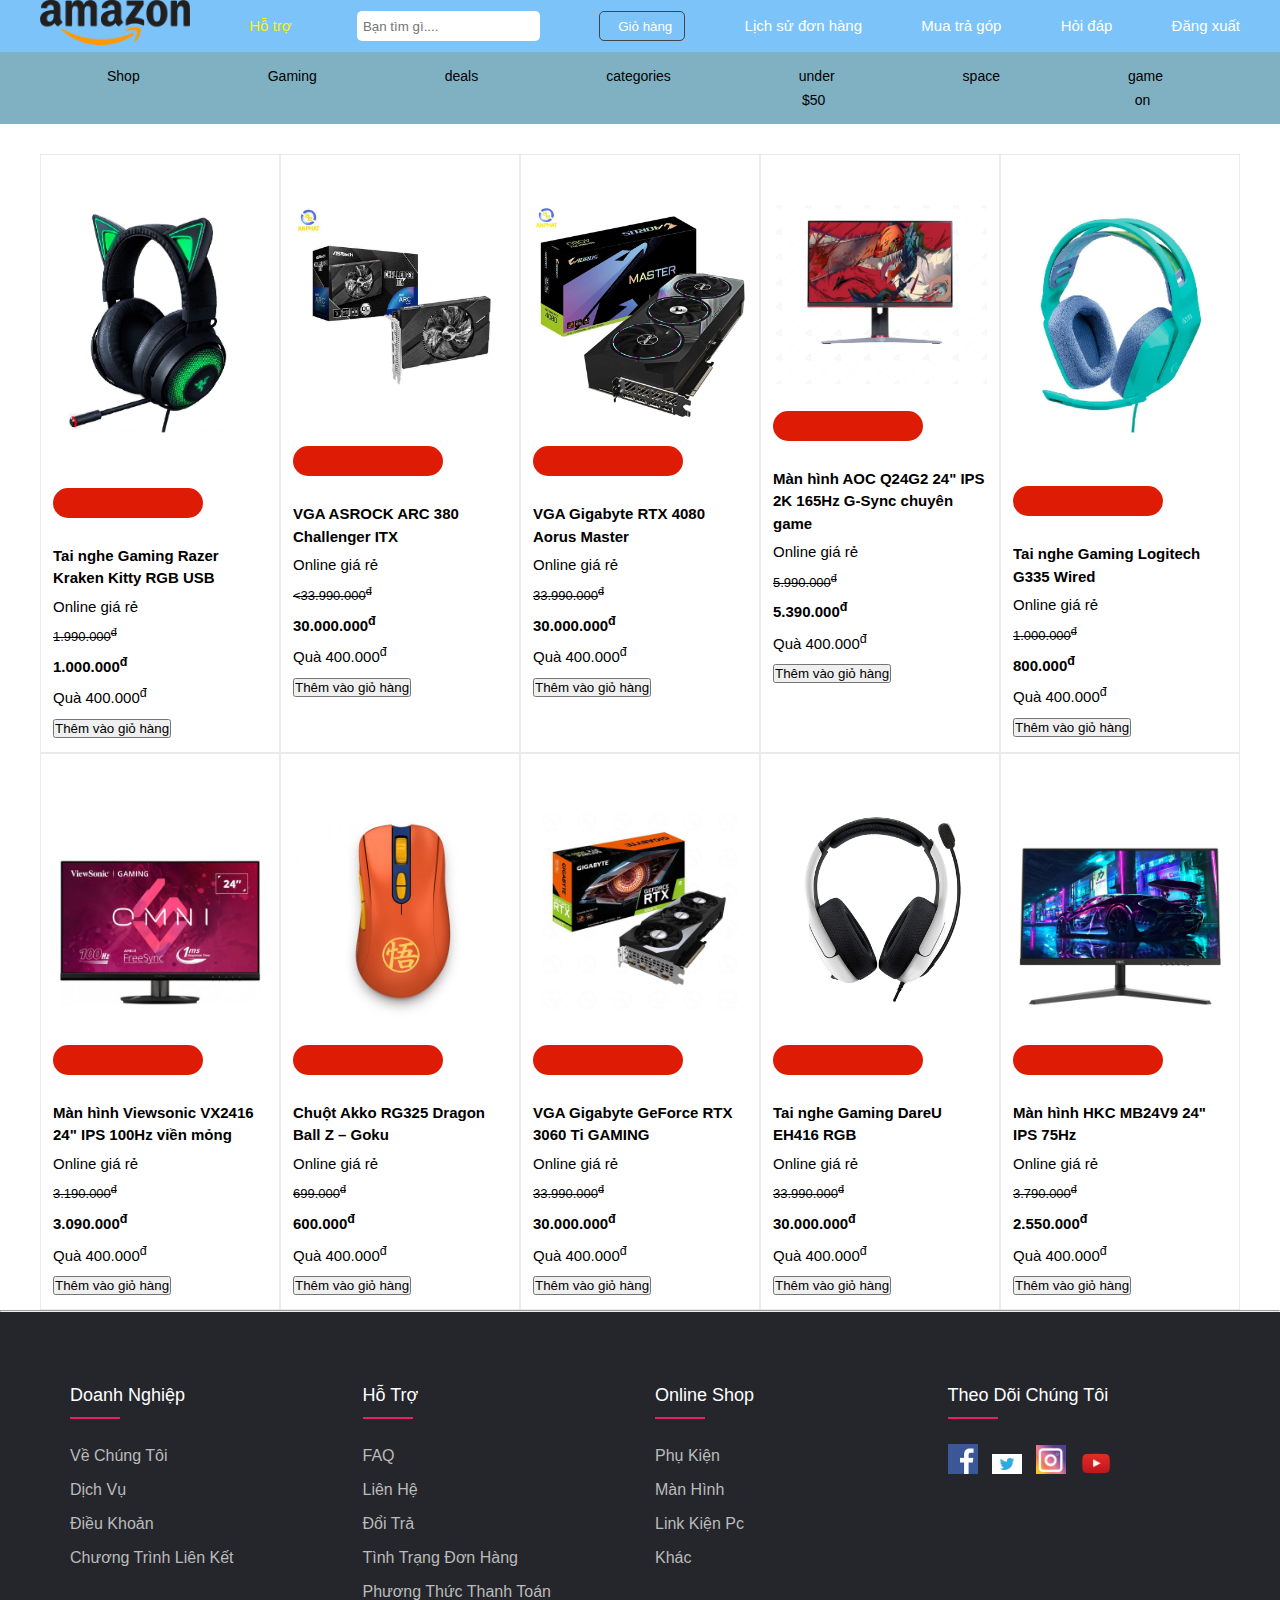
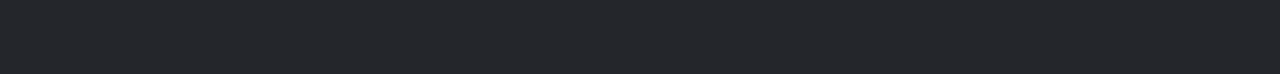
==== index.html @ 2fe3504f "Cập nhật file index.html và xóa file bail.html" ====
<!DOCTYPE html>
<html lang="en">

<head>
    <meta charset="UTF-8">
    <meta http-equiv="X-UA-Compatible" content="IE=edge">
    <meta name="viewport" content="width=device-width, initial-scale=1.0">
    <script src="https://kit.fontawesome.com/54f0cb7e4a.js" crossorigin="anonymous"></script>
    <link rel="stylesheet" href="css/style.css">
    <link rel="stylesheet" href="css/stylepr.css">
    <link rel="stylesheet" href="css/stylef.css">
    <link rel="stylesheet" href="css/giohang.css">
    <title>Amazonn</title>
</head>

<body >
    <!-- <header>
        <img src="image/banner.jpg" alt="">
    </header> -->
    <nav>
        <div class="container">
            <ul>
                <li>
                    <a href="index.html"><img style="width: 150px;" src="image/Hinh1.sgv.webp" alt=""></a>
                </li>
                <li><a href="#hotro">Hỗ trợ<i class="fas fa-sort-down"></i></a> </li>
                <li><input type="text" placeholder="Bạn tìm gì...."><i class="fas fa-search"></i></li>
                <li><button><i class="fas fa-shopping-cart"></i>Giỏ hàng</button></li>
                <li><a href="#">Lịch sử đơn hàng</a></li>
                <li><a href=""><span>Mua trả góp</span></a></li>
                <li><a href="#hotro">Hỏi đáp</a></li>
                <li><a href="bai2.html">Đăng xuất</a></li>
            </ul>
        </div>
    </nav>
    <section class="menu-bar">
        <div class="container">
            <div class="menu-bar-content">
                <ul>
                    <li><a href="#"><i class="fas fa-headphones"></i>Shop</a></li>
                    <li><a href="#"><i class="fas fa-memory"></i>Gaming</a></li>
                    <li><a href="#"><i class="fas fa-mouse"></i>deals</a></li>
                    <li><a href="#"><i class="fas fa-desktop"></i>categories</a></li>
                    <li><a href="#"><i class="fas fa-keyboard"></i>under $50</a></li>
                    <li><a href="#"><i class="fas fa-keyboard"></i>space</a></li>
                    <li><a href="#"><i class="fas fa-keyboard"></i>game on</a></li>
                    <li><a href="#"><i class="fas fa-keyboard"></i>11.11 deals</a></li>
               </ul>
            </div>
        </div>
    </section>
   
    </section>

    <!------------product gallery---------->
    <section class="product-gallery-one">
        <div class="container">
            <div class="product-gallery-one-content">
                <div class="product-gallery-one-content-title">
                    <h2></h2>
                </div>
                <div class="product-gallery-one-content-product">
                    <div class="product-gallery-one-content-product-item">
                        <img src="image/producttn9.1.jpg">
                        <div class="product-gallery-one-content-product-item-text">
                            <span>
                                <a href="#"  style="color: inherit;">
                                    <li><img src="">
                                       
                                    </li>
                                    <li>Tai nghe Gaming Razer Kraken Kitty RGB USB</li>
                                    <li>Online giá rẻ</li>
                                    <li>1.990.000<sup>đ</sup> </li>
                                    <li><span>1.000.000</span><sup>đ</sup></li>
                                    <li>Quà 400.000<sup>đ</sup></li>
                                    <li>
                                        <i class="fas fa-star"></i>
                                        <i class="fas fa-star"></i>
                                        <i class="fas fa-star"></i>
                                        <i class="fas fa-star"></i>
                                        <i class="fas fa-star"></i>
                                    </li>
                                </a>
                            </span>
                        </div>
                        <div class="product-buttons">
                            <button >Thêm vào giỏ hàng</button>
                        </div>
                    </div>
                    <div class="product-gallery-one-content-product-item">
                        <img src="image/chinh7.jpg">
                        <div class="product-gallery-one-content-product-item-text">
                        <span>
                            <a href="#"  style="color: inherit;"> 
                            <li><img src="">
                                <p></p>
                            </li>
                            <li>VGA ASROCK ARC 380 Challenger ITX</li>
                            <li>Online giá rẻ</li>
                            <li><33.990.000<sup>đ</sup> </li>
                            <li><span>30.000.000</span><sup>đ</sup></li>
                            <li>Quà 400.000<sup>đ</sup></li>
                            <li>
                                <i class="fas fa-star"></i>
                                <i class="fas fa-star"></i>
                                <i class="fas fa-star"></i>
                                <i class="fas fa-star"></i>
                                <i class="fas fa-star"></i>
                            </li>
                            </a>
                            <div class="product-buttons">
                                <button >Thêm vào giỏ hàng</button>
                            </div>
                        </span>
                        </div>
                    </div>
                    <div class="product-gallery-one-content-product-item">
                        <img src="image/chinh9.jpg">
                        <div class="product-gallery-one-content-product-item-text">
                        <span>
                            <a href="#"  style="color: inherit;"> 
                            <li><img src="">
                                <p></p>
                            </li>
                            <li>VGA Gigabyte RTX 4080 Aorus Master</li>
                            <li>Online giá rẻ</li>
                            <li>33.990.000<sup>đ</sup> </li>
                            <li><span>30.000.000</span><sup>đ</sup></li>
                            <li>Quà 400.000<sup>đ</sup></li>
                            <li>
                                <i class="fas fa-star"></i>
                                <i class="fas fa-star"></i>
                                <i class="fas fa-star"></i>
                                <i class="fas fa-star"></i>
                                <i class="fas fa-star"></i>
                            </li>
                            </a>
                            <div class="product-buttons">
                                <button >Thêm vào giỏ hàng</button>
                            </div>
                        </span>
                        </div>
                    </div>
                    <div class="product-gallery-one-content-product-item">
                        <img src="image/sitem10.jpg">
                        <div class="product-gallery-one-content-product-item-text">
                        <span>
                            <a href="#"  style="color: inherit;"> 
                            <li><img src="">
                                <p></p>
                            </li>
                            <li>Màn hình AOC Q24G2 24" IPS 2K 165Hz G-Sync chuyên game</li>
                            <li>Online giá rẻ</li>
                            <li>5.990.000<sup>đ</sup> </li>
                            <li><span>5.390.000</span><sup>đ</sup></li>
                            <li>Quà 400.000<sup>đ</sup></li>
                            <li>
                                <i class="fas fa-star"></i>
                                <i class="fas fa-star"></i>
                                <i class="fas fa-star"></i>
                                <i class="fas fa-star"></i>
                                <i class="fas fa-star"></i>
                            </li>
                            </a>
                            <div class="product-buttons">
                                <button >Thêm vào giỏ hàng</button>
                            </div>
                        </span>
                        </div>
                    </div>
                    <div class="product-gallery-one-content-product-item">
                        <img src="image/producttn10.1.jpg">
                        <div class="product-gallery-one-content-product-item-text">
                            <span>
                                <a href="#"  style="color: inherit;">
                                    <li><img src="">
                                        <p></p>
                                    </li>
                                    <li>Tai nghe Gaming Logitech G335 Wired</li>
                                    <li>Online giá rẻ</li>
                                    <li>1.000.000<sup>đ</sup> </li>
                                    <li><span>800.000</span><sup>đ</sup></li>
                                    <li>Quà 400.000<sup>đ</sup></li>
                                    <li>
                                        <i class="fas fa-star"></i>
                                        <i class="fas fa-star"></i>
                                        <i class="fas fa-star"></i>
                                        <i class="fas fa-star"></i>
                                        <i class="fas fa-star"></i>
                                    </li>
                                </a>
                            </span>
                        </div>
                        <div class="product-buttons">
                            <button >Thêm vào giỏ hàng</button>
                        </div>
                    </div>
                    <div class="product-gallery-one-content-product-item">
                        <img src="image/sitem14.jpg">
                        <div class="product-gallery-one-content-product-item-text">
                        <span>
                            <a href="#"  style="color: inherit;"> 
                            <li><img src="">
                                <p></p>
                            </li>
                            <li>Màn hình Viewsonic VX2416 24" IPS 100Hz viền mỏng</li>
                            <li>Online giá rẻ</li>
                            <li>3.190.000<sup>đ</sup> </li>
                            <li><span>3.090.000</span><sup>đ</sup></li>
                            <li>Quà 400.000<sup>đ</sup></li>
                            <li>
                                <i class="fas fa-star"></i>
                                <i class="fas fa-star"></i>
                                <i class="fas fa-star"></i>
                                <i class="fas fa-star"></i>
                                <i class="fas fa-star"></i>
                            </li>
                            </a>
                            <div class="product-buttons">
                                <button >Thêm vào giỏ hàng</button>
                            </div>
                        </span>
                        </div>
                    </div>
                    <div class="product-gallery-one-content-product-item">
                        <img src="image/mitem15.jpg">
                        <div class="product-gallery-one-content-product-item-text">
                        <span>
                            <a href="#"  style="color: inherit;"> 
                            <li><img src="">
                                <p></p>
                            </li>
                            <li>Chuột Akko RG325 Dragon Ball Z – Goku</li>
                            <li>Online giá rẻ</li>
                            <li>699.000<sup>đ</sup> </li>
                            <li><span>600.000</span><sup>đ</sup></li>
                            <li>Quà 400.000<sup>đ</sup></li>
                            <li>
                                <i class="fas fa-star"></i>
                                <i class="fas fa-star"></i>
                                <i class="fas fa-star"></i>
                                <i class="fas fa-star"></i>
                                <i class="fas fa-star"></i>
                            </li>
                            </a>
                            <div class="product-buttons">
                                <button >Thêm vào giỏ hàng</button>
                            </div>
                        </span>
                        </div>
                    </div>
                    <div class="product-gallery-one-content-product-item">
                        <img src="image/chinh10.jpg">
                        <div class="product-gallery-one-content-product-item-text">
                        <span>
                            <a href="#"  style="color: inherit;"> 
                            <li><img src="">
                                <p></p>
                            </li>
                            <li>VGA Gigabyte GeForce RTX 3060 Ti GAMING </li>
                            <li>Online giá rẻ</li>
                            <li>33.990.000<sup>đ</sup> </li>
                            <li><span>30.000.000</span><sup>đ</sup></li>
                            <li>Quà 400.000<sup>đ</sup></li>
                            <li>
                                <i class="fas fa-star"></i>
                                <i class="fas fa-star"></i>
                                <i class="fas fa-star"></i>
                                <i class="fas fa-star"></i>
                                <i class="fas fa-star"></i>
                            </li>
                            </a>
                            <div class="product-buttons">
                                <button >Thêm vào giỏ hàng</button>
                            </div>
                        </span>
                        </div>
                    </div>
                    <div class="product-gallery-one-content-product-item">
                        <img src="image/producttn15.1.jpg">
                        <div class="product-gallery-one-content-product-item-text">
                            <span>
                                <a href="#"  style="color: inherit;">
                                    <li><img src="">
                                        <p></p>
                                    </li>
                                    <li>Tai nghe Gaming DareU EH416 RGB</li>
                                    <li>Online giá rẻ</li>
                                    <li>33.990.000<sup>đ</sup> </li>
                                    <li><span>30.000.000</span><sup>đ</sup></li>
                                    <li>Quà 400.000<sup>đ</sup></li>
                                    <li>
                                        <i class="fas fa-star"></i>
                                        <i class="fas fa-star"></i>
                                        <i class="fas fa-star"></i>
                                        <i class="fas fa-star"></i>
                                        <i class="fas fa-star"></i>
                                    </li>
                                </a>
                                <div class="product-buttons">
                                    <button >Thêm vào giỏ hàng</button>
                                </div>
                            </span>
                        </div>
                    </div>
                    <div class="product-gallery-one-content-product-item">
                        <img src="image/sitem15.jpg">
                        <div class="product-gallery-one-content-product-item-text">
                        <span>
                            <a href="#"  style="color: inherit;"> 
                            <li><img src="">
                                <p></p>
                            </li>
                            <li>Màn hình HKC MB24V9 24" IPS 75Hz</li>
                            <li>Online giá rẻ</li>
                            <li>3.790.000<sup>đ</sup> </li>
                            <li><span>2.550.000</span><sup>đ</sup></li>
                            <li>Quà 400.000<sup>đ</sup></li>
                            <li>
                                <i class="fas fa-star"></i>
                                <i class="fas fa-star"></i>
                                <i class="fas fa-star"></i>
                                <i class="fas fa-star"></i>
                                <i class="fas fa-star"></i>
                            </li>
                            </a>
                            <div class="product-buttons">
                                <button >Thêm vào giỏ hàng</button>
                            </div>
                        </span>
                        </div>
                    </div>
            </div>
        </div>
    </section>
    
    <!--------footer------->
    <hr>
    <footer class="footer">
        <div class="container-footer">
            <div class="roww">
                <div class="footer-col">
                    <h4>doanh nghiệp</h4>
                    <ul>
                        <li><a href="#">về chúng tôi</a></li>
                        <li><a href="#">dịch vụ</a></li>
                        <li><a href="#">điều khoản</a></li>
                        <li><a href="#">chương trình liên kết</a></li>
                    </ul>
                </div>
                <div class="footer-col">
                    <h4 id="hotro">hỗ trợ</h4>
				<ul>
					<li><a href="#">FAQ</a></li>
					<li><a href="#">liên hệ</a></li>
					<li><a href="#">đổi trả</a></li>
					<li><a href="#">tình trạng đơn hàng</a></li>
					<li><a href="#">phương thức thanh toán</a></li>
				</ul>
                </div>
                <div class="footer-col">
                    <h4>online shop</h4>
                    <ul>
                        <li><a href="#">phụ kiện</a></li>
                        <li><a href="#">màn hình</a></li>
                        <li><a href="#">link kiện pc</a></li>
                        <li><a href="#">khác</a></li>
                    </ul>
                </div>
                <div class="footer-col">
                    <h4>theo dõi chúng tôi</h4>
                    <div class="social-links">
                        <a href="https://www.facebook.com/"><img src="image/fb.png" alt="Facebook"></a>
                        <a href="https://twitter.com/"><img src="image/twitter .jpg" alt="Twitter"></a>
                        <a href="https://www.instagram.com/"><img src="image/ins.png" alt="Instagram"></a>
                        <a href="https://www.youtube.com/"><img src="image/youtube.png" alt="YouTube"></a>
                    </div>
                </div>
            </div>
        </div>
    </footer>
    <script src="js/script.js"></script>
    <script src="js/giohang.js"></script>
</body>

</html>
---- css/style.css ----
* {
    margin: 0;
    padding: 0;
    box-sizing: border-box;
    font-family: Arial, Helvetica, sans-serif;
}

ul {
    list-style: none;
}

li {
    list-style: none;
}

a {
    text-decoration: none;
}

.container {
    max-width: 1200px;
    margin: auto;
}

header {
    background-color: #FED100;
    text-align: center;
    height: 44px;
}


/*--------nav---------*/

nav {
    background-color: rgb(124, 195, 249);
}

nav ul {
    display: flex;
    justify-content: space-between;
    align-items: center;
}

nav ul a li,
a {
    color: white;
    font-size: 15px;
}

nav ul li:nth-child(2) a {
    color: #FFF200;
}

nav ul li:nth-child(2) i {
    color: #FFF200;
    font-size: 15px;
    margin-left: 6px;
}

nav ul li:nth-child(3) {
    position: relative;
}

nav ul li:nth-child(3) input {
    height: 30px;
    width: 100%;
    border-radius: 5px;
    border: none;
    padding-left: 6px;
    outline: none;
}

nav ul li:nth-child(3) i {
    position: absolute;
    font-size: 20px;
    right: 12px;
    color: #333;
    line-height: 30px;
}

nav ul li:nth-child(4) button {
    height: 30px;
    padding: 0 12px;
    cursor: pointer;
    background-color: transparent;
    color: white;
    border: 1px solid rgb(70, 69, 69);
    border-radius: 5px;
    transition: all 0.3s ease;
}

nav ul li:nth-child(4) button i {
    margin-right: 6px;
}

nav ul li:nth-child(4) button:hover {
    background-color: rgb(110, 108, 108);
    color: white;
}

nav ul li:nth-child(5) {
    text-align: center;
}

nav ul li:nth-child(5):hover a {
    color: #FFF200;
}

nav ul li:nth-child(6) {
    text-align: center;
}

nav ul li:nth-child(6):hover a {
    color: #FFF200;
}

nav ul li:nth-child(7) {
    text-align: center;
}

nav ul li:nth-child(7):hover a {
    color: #FFF200;
}

nav ul li:nth-child(8) {
    text-align: center;
}

nav ul li:nth-child(8):hover a {
    color: #FFF200;
}

nav ul li:nth-child(9) {
    text-align: center;
}

nav ul li:nth-child(9):hover a {
    color: #FFF200;
}


/*----------------menu-bar--------------*/

.menu-bar {
    background-color: rgb(128, 177, 195);
}
.menu-bar ul li {
    margin: 0 50px; /* thêm khoảng cách 10px cho phần trái và phải của mỗi li */
}

  
.menu-bar ul {
    display: flex;
    /* justify-content: space-between; */
    text-align: center;
}

.menu-bar ul li a {
    color: black;
    font-size: 14px;
}

.menu-bar ul li a i {
    margin-right: 6px;
    font-size: 15px;
}

.menu-bar-content>ul>li {
    padding: 12px 11px;
    transition: all 0.3s ease;
}

.menu-bar ul li:hover {
    background-color: white;
}

.menu-bar-content>ul>li:nth-child(9) {
    position: relative;
}

.menu-bar-content>ul>li:nth-child(9):before {
    position: absolute;
    content: "Giảm 5%";
    display: block;
    height: 12px;
    width: 45px;
    background-color: rgb(245, 18, 18);
    border-radius: 5px;
    right: -24px;
    top: 0.5px;
    font-size: 10px;
    padding-left: 3px;
    color: #fff;
}

.menu-bar-content>ul>li:nth-child(9)::after {
    position: absolute;
    content: "";
    background-color: #F51212;
    height: 7px;
    width: 7px;
    display: block;
    top: 9px;
    right: 10px;
    z-index: 2;
    transform: rotate(45deg);
}


/*-------------adress form--------*/

.adress-form {
    position: fixed;
    width: 100vw;
    height: 100vh;
    background-color: rgba(0, 0, 0, 0.4);
    top: 0;
    left: 0;
    display: flex;
    align-items: center;
    justify-content: center;
    text-align: center;
    color: #333;
    display: none;
    z-index: 999;
}

.adress-form-content {
    width: 450px;
    height: 450px;
    background-color: white;
    border-radius: 5px;
}

.adress-form-content form {
    padding: 12px 40px;
}

.adress-form-content h2 {
    font-size: 14px;
    padding: 12px 0;
    border-bottom: 1px solid #ddd;
    position: relative;
}

.adress-form-content h2 span {
    display: block;
    position: absolute;
    padding: 0 6px;
    height: 30px;
    border: 1px solid #ddd;
    right: 12px;
    cursor: pointer;
    top: 50%;
    transform: translateY(-50%);
    line-height: 30px;
    color: #333;
    border-radius: 5px;
}

.adress-form-content form p {
    font-size: 15px;
}

.adress-form-content form input,
select {
    height: 45px;
    display: block;
    width: 100%;
    margin-top: 20px;
    border: 1px solid #ddd;
    padding: 6px;
    border-radius: 5px;
}

.adress-form-content form button {
    margin-top: 20px;
    height: 34px;
    width: 70%;
    cursor: pointer;
    background-color: #F97D10;
    outline: none;
    border: none;
    color: #fff;
    border-radius: 5px;
}

.adress-form-content form button:hover {
    color: #FFF200;
}


/*----------------submenu-------------*/

.menu-bar-content ul li {
    position: relative;
}

.submenu {
    position: absolute;
    background-color: #ddd;
    width: 200px;
    height: auto;
    left: 0;
    top: 100%;
    padding: 20px;
    display: none;
    z-index: 10;
}

.submenu ul {
    display: flex;
    flex-direction: column;
}

.submenu ul li {
    padding: 6px 0;
}

.submenu ul li:hover a {
    color: #F51212;
}

.submenu ul li:hover {
    background: none;
}

.menu-bar-content ul li:hover .submenu {
    display: block;
}


/*----------------submenu-------------*/

.menu-bar-content ul li {
    position: relative;
}

.submenu1 {
    position: absolute;
    background-color: #ddd;
    width: 200px;
    height: auto;
    left: 0;
    top: 100%;
    padding: 20px;
    display: none;
    z-index: 10;
}

.submenu1 ul {
    display: flex;
    flex-direction: column;
}

.submenu1 ul li {
    padding: 6px 0;
}

.submenu1 ul li:hover a {
    color: #F51212;
}

.submenu1 ul li:hover {
    background: none;
}

.menu-bar-content ul li:hover .submenu1 {
    display: block;
}


/*------------------slide---------------------*/

li {
    list-style: none;
}

.slider {
    padding: 20px 0;
    height: 350px;
}

.slider-content {
    display: flex;
    justify-content: space-between;
}

.slider-content-left {
    width: 65%;
}

.slider-content-left-top {
    position: relative;
    width: 100%;
    height: 300px;
}


/* .slider-content-left-top:hover i{
    opacity: 1;
} */

.slider-content-left-top img {
    width: 100%;
    height: 100%;
    object-fit: cover;
}

.slider-content-right {
    width: 35%;
}

.slider-content-left-bottom {
    display: flex;
    justify-content: space-between;
    border: 2px solid #ddd;
    border-top: none;
    height: 50px;
}

.slider-content-left-bottom li {
    width: 20%;
    text-align: center;
    cursor: pointer;
    padding: 15px 0;
    height: 100%;
}

.slider-content-left-bottom li::before {
    display: block;
    content: "";
    position: absolute;
    height: 70%;
    width: 1px;
    background-color: #ddd;
    right: 0;
}

.slider-content-left-bottom li.active {
    border-top: 4px solid #F97D10;
}

.slider-content-right {
    width: 35%;
    display: flex;
    flex-wrap: wrap;
    padding: 0 30px;
    justify-content: space-around;
}

.slider-content-right li {
    width: 50%;
    height: 50%;
    text-align: center;
    margin-bottom: 3px;
}

.slider-content-right li img {
    height: 170px;
    width: 170px;
}

.slider-content-left-top-btn {
    position: absolute;
    top: 50%;
    display: flex;
    justify-content: space-between;
    width: 100%;
}

.slider-content-left-top-btn i {
    color: #333;
    font-size: 32px;
    height: 50px;
    width: 25px;
    background-color: rgb(250, 250, 250);
    display: flex;
    justify-content: center;
    align-items: center;
    transform: translateY(-50%);
    border-radius: 5px;
    opacity: 0;
    transition: all 0.3s ease;
    cursor: pointer;
}


/*-----------------------slider js1-------------*/

.slider-content-left-top img {
    position: absolute;
}

.slider-content-left-top a:nth-child(2) img {
    transform: translateX(100%);
}

.slider-content-left-top a:nth-child(3) img {
    transform: translateX(200%);
}

.slider-content-left-top a:nth-child(4) img {
    transform: translateX(300%);
}

.slider-content-left-top a:nth-child(5) img {
    transform: translateX(400%);
}

.slider-content-left-top-container {
    position: relative;
    overflow: hidden;
}

.slider-content-left-top-container:hover i {
    opacity: 1;
}

.slider-content-left-top {
    transition: all 0.3s ease;
}


/*---------slider 1 -----------*/

.slider-content-left-bottom li.active {
    border-top: 4px solid #F97D10;
    font-weight: bold;
}

.slider-content-left-bottom li {
    border-top: 4px solid #fff;
    border-bottom: 4px solid #fff;
}


/*---------banner1----------*/

.banner-one {
    margin-top: 30px;
}


/*----------------product---------------*/

.slider-product-one-content {
    background-color: rgb(255, 45, 181);
    padding: 12px;
}

.slider-product-one-content-title {
    color: black;
}

.slider-product-one-content-title h2 {
    font-style: italic;
    padding: 12px 0;
}

.slider-product-one-content-items {
    display: flex;
    justify-content: space-evenly;
}

.slider-product-one-content-item:hover>img {
    transform: translateY(-20px);
}

.slider-product-one-content-item {
    width: 19%;
    background-color: #fff;
    padding: 50px 12px 50px;
    border-radius: 5px;
    cursor: pointer;
}

.slider-product-one-content-item>img {
    width: 100%;
    transition: all 0.5s ease;
}

.slider-product-one-content-item-text {
    color: black;
    padding-top: 20px;

}

.slider-product-one-content-item-text li {
    margin-bottom: 6px;
}

.slider-product-one-content-item-text li:first-child {
    height: 30px;
    width: 70%;
    background-color: #DE1C05;
    display: inline-block;
    margin-bottom: 20px;
    align-items: center;
    line-height: 30px;
    border-radius: 40px;
}

.slider-product-one-content-item-text li:first-child p {
    color: #fff;
    font-size: 12px;
}

.slider-product-one-content-item-text li:first-child img {
    width: 30px;
    float: left;
    margin-right: 6px;
}

.slider-product-one-content-item-text li:nth-child(2) {
    font-weight: bold;
}

.slider-product-one-content-item-text li:nth-child(2):hover {
    color: blue;
}

.slider-product-one-content-item-text li:nth-child(4) {
    text-decoration: line-through;
    font-size: 13px;
}

.slider-product-one-content-item-text li:nth-child(5) {
    font-weight: bold;
    font-size: 15px;
}

.slider-product-one-content-item-text li:last-child i {
    color: #FD6E2E;
}


/*----------fix lỗi----------*/

.slider-content-left {
    width: 70%;
}

.slider-content-right {
    width: 30%;
    padding: 0;
}

.banner-one {
    margin-bottom: 1px;
    margin-top: 40px;
}


/*----------product gallery--------*/

.product-gallery-one-content-product {
    display: flex;
    justify-content: space-between;
    flex-wrap: wrap;
}

.product-gallery-one-content-title h2 {
    color: #333;
}

.product-gallery-one-content-title ul li a {
    color: black;
    font-size: 15px;
}

.product-gallery-one-content-product-item {
    width: 20%;
    padding: 50px 12px 12px;
    border: 1px solid rgb(235, 233, 233);
    cursor: pointer;
}

.product-gallery-one-content-product-item>img {
    width: 100%;
}

.product-gallery-one-content-product-item-text {
    color: black;
    padding-top: 20px;
}

.product-gallery-one-content-product-item-text li {
    margin-bottom: 6px;
}

.product-gallery-one-content-product-item-text li:first-child {
    height: 30px;
    width: 70%;
    background-color: #DE1C05;
    display: inline-block;
    margin-bottom: 20px;
    align-items: center;
    line-height: 30px;
    border-radius: 40px;
}

.product-gallery-one-content-product-item-text li:first-child p {
    color: #fff;
    font-size: 12px;
}

.product-gallery-one-content-product-item-text li:first-child img {
    width: 30px;
    float: left;
    margin-right: 6px;
}

.product-gallery-one-content-product-item-text li:nth-child(2) {
    font-weight: bold;
}

.product-gallery-one-content-product-item-text li:nth-child(2):hover {
    color: blue;
}

.product-gallery-one-content-product-item-text li:nth-child(4) {
    text-decoration: line-through;
    font-size: 13px;
}

.product-gallery-one-content-product-item-text li:nth-child(5) {
    font-weight: bold;
    font-size: 15px;
}

.product-gallery-one-content-product-item-text li:last-child i {
    color: #FD6E2E;
}

.product-gallery-one-content-product-item:hover>img {
    transform: translateY(-20px);
}

.product-gallery-one {
    margin-top: 30px;
}

.product-gallery-one-content-title {
    display: flex;
    justify-content: space-between;
}

.product-gallery-one-content-title ul {
    display: flex;
}

.product-gallery-one-content-title ul li {
    padding: 6px 12px;
    border: 1px solid #ddd;
    margin-left: 12px;
    margin-bottom: 20px;
    border-radius: 10px;
}

.product-gallery-one-content-title ul li a {
    transition: all 0.3s ease;
}

.product-gallery-one-content-title ul li:hover a {
    color: #F51212;
}



/*----------footer------------*/
/* Thành viết có gì hỏi nó */
.footer_heading {
    font-size: 16px;
    text-transform: unset;
}

.grid {
    width: 1000px;
    max-width: 100%;
    margin: 0 auto;
}

.row {
    display: flex;
    flex-wrap: wrap;
    margin-left: -5px;
    margin-right: -5px;
}

.column {
    padding-left: 5px;
    padding-right: 5px;
    width: 24%;
}

.list {
    list-style: none;
    padding-left: 0;
}

.list a {
    text-decoration: none;
    font-size: 14px;
    color: rgb(83, 82, 82);
    padding: 2px 0;
    display: block;
}

.list a:hover {
    color: red;
}


/*------------register---------*/

.register-form {
    position: fixed;
    width: 100vw;
    height: 100vw;
    background-color: rgb(0, 0, 0, 0.6);
    top: 0;
    left: 0;
    display: flex;
    align-items: flex-start;
    justify-content: center;
    text-align: center;
    z-index: 999;
}

.register-form-content {
    width: 600px;
    height: auto;
    background: #fff;
    margin-left: 30px;
    margin-top: 100px;
    border: 1px solid black;
    /* padding-bottom: 10px; */
    padding-top: 20px;
    border-radius: 5px;
}

.register-form-content form {
    padding: 0 40px;
}

.register-form-content form input {
    height: 45px;
    display: block;
    width: 100%;
    padding: 6px;
    border-radius: 5px;
}

.form-group input {
    width: 520px;
    height: 50px;
    border: 1px solid black;
}

label {
    font-size: 12px;
}

fieldset {
    font-size: 12px;
    width: 520px;
    height: 50px;
    margin-top: 5px;
    background: rgb(241, 240, 240);
    border-radius: 3px;
    border: 1px solid black;
    margin-left: 38px;
}

fieldset input {
    align-items: center;
    border: 1px solid black;
    border-radius: 3px;
}

.form-control {
    width: 500px;
    height: 30px;
    margin-top: 5px;
    background: rgb(241, 240, 240);
    border-radius: 3px;
}

.form-control:focus {
    background-color: yellow;
    box-shadow: 0 0 3 px red;
    border: 1px solid black;
}

.dk {
    background: rgb(87, 164, 236);
    margin-top: 12px;
    border: 1px solid black;
    width: 90px;
    height: 30px;
    border-radius: 5px;
    text-align: center;
    cursor: pointer;
    margin-left: 35px;
    margin-bottom: 10px;
}

.dk p {
    padding-top: 2px;
}

.dk p:hover {
    color: red;
}

.register-form-content h2 span {
    display: block;
    position: absolute;
    padding: 0 6px;
    height: 30px;
    border: 1px solid #ddd;
    right: 12px;
    cursor: pointer;
    top: 50%;
    transform: translateY(-50%);
    line-height: 30px;
    color: #333;
    border-radius: 5px;
}

.register-form-content h2 {
    font-size: 16px;
    padding: 12px 0;
    border-bottom: 1px solid #ddd;
    position: relative;
}


/* .register-form .register-form-content form button {
    margin-top: 20px;
    height: 34px;
    width: 70%;
    cursor: pointer;
    background-color: #F97D10;
    outline: none;
    border: none;
    color: #fff;
    border-radius: 5px;
}

.register-form .register-form-content form button:hover {
    color: #FFF200;
} */
/* Gio hàng */
---- css/stylef.css ----
body{
    line-height: 1.5;
    font-family: 'Poppins', sans-serif;
}
*{
    margin:0;
    padding:0;
    box-sizing: border-box;
}
.container-footer{
max-width: 1170px;
margin:auto;
}
.roww{
display: flex;
flex-wrap: wrap;
}
ul{
list-style: none;
}
.footer{
background-color: #24262b;
padding: 70px 0;
}
.footer-col{
width: 25%;
padding: 0 15px;
}
.footer-col h4{
font-size: 18px;
color: #ffffff;
text-transform: capitalize;
margin-bottom: 35px;
font-weight: 500;
position: relative;
}
.footer-col h4::before{
content: '';
position: absolute;
left:0;
bottom: -10px;
background-color: #e91e63;
height: 2px;
box-sizing: border-box;
width: 50px;
}
.footer-col ul li:not(:last-child){
margin-bottom: 10px;
}
.footer-col ul li a{
font-size: 16px;
text-transform: capitalize;
color: #ffffff;
text-decoration: none;
font-weight: 300;
color: #bbbbbb;
display: block;
transition: all 0.3s ease;
}
.footer-col ul li a:hover{
color: #ffffff;
padding-left: 8px;
}

.social-links img {
width: 30px;
height: auto;
margin-right: 10px;
}
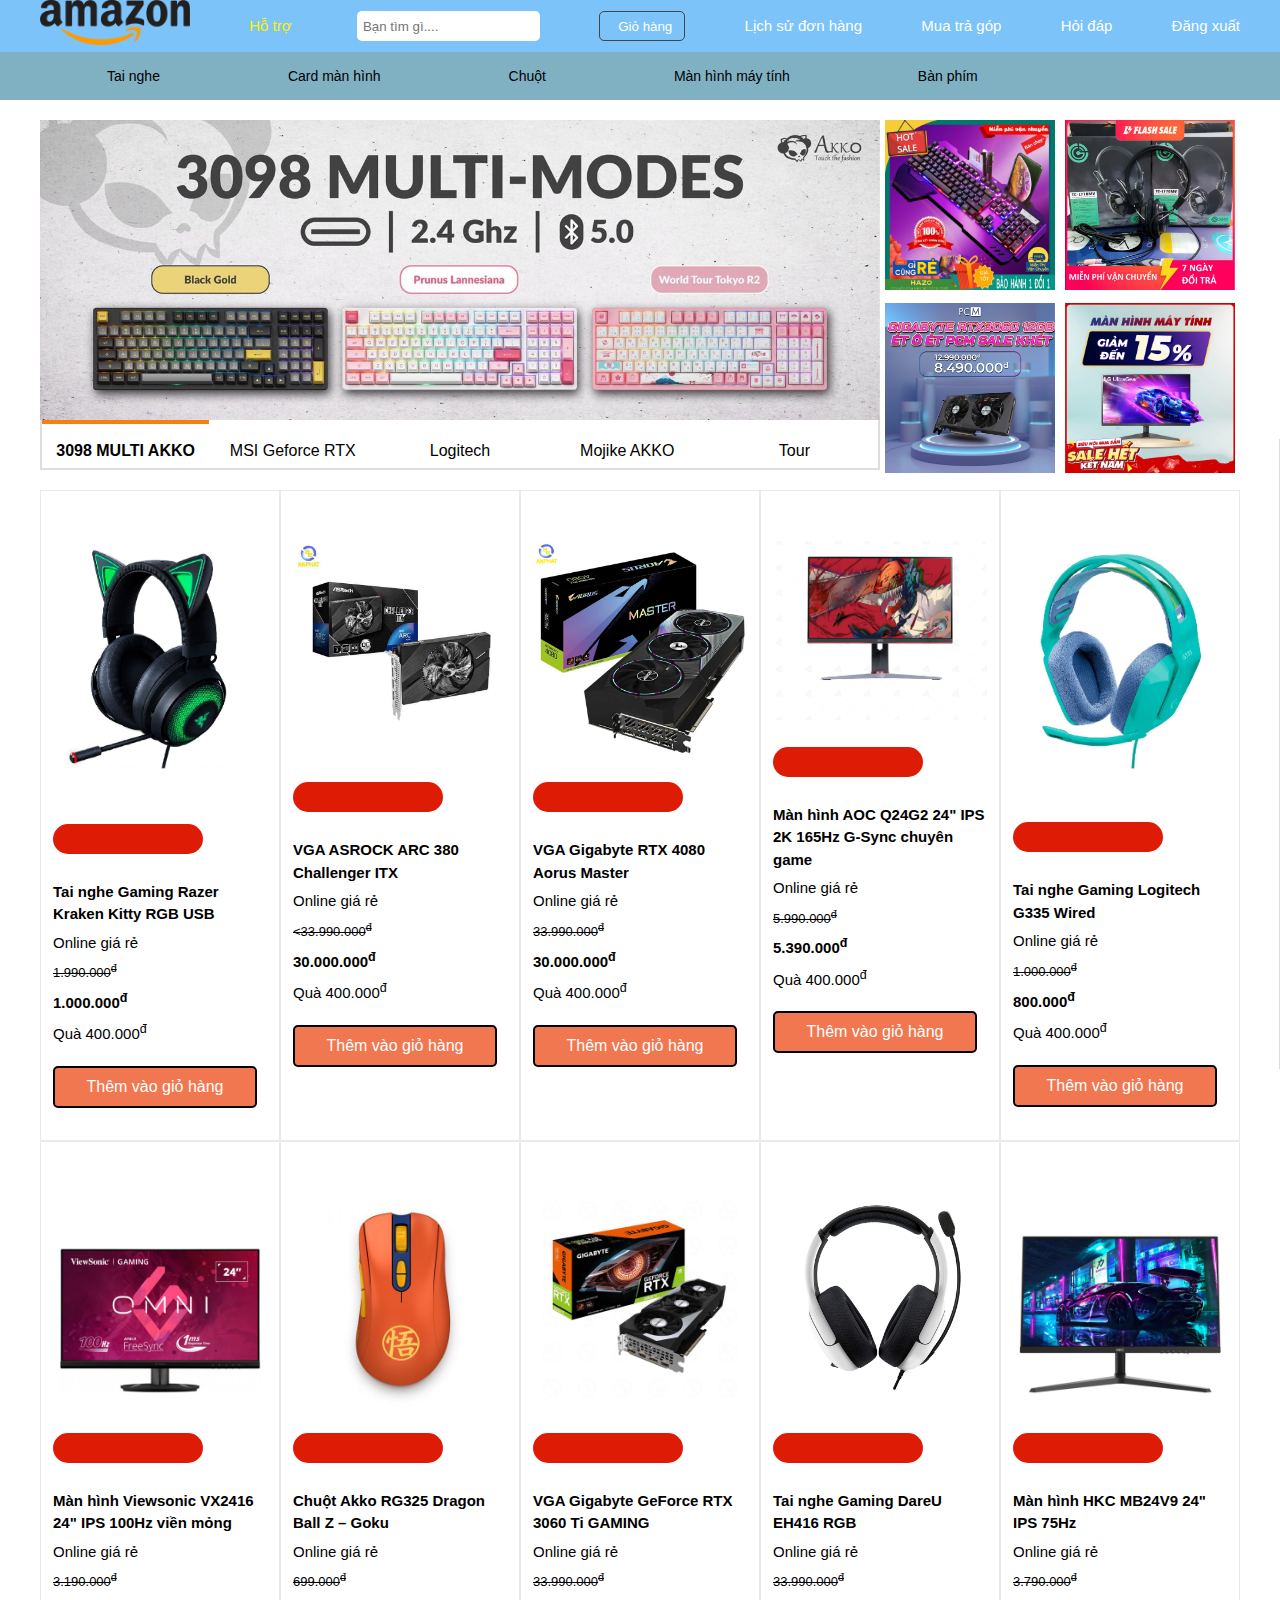
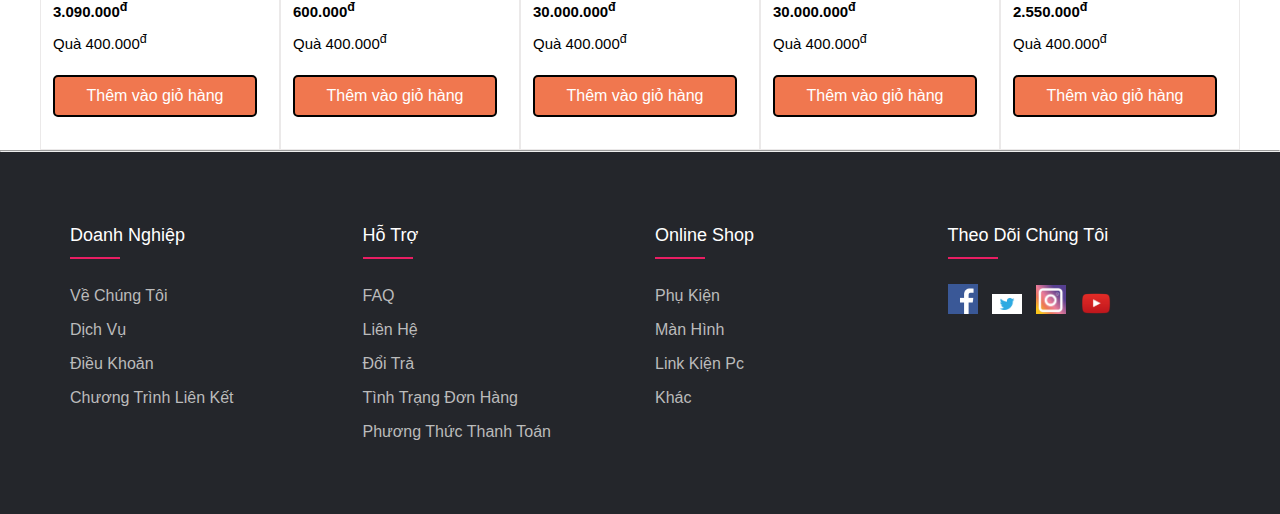
==== commit aa8f6e40: "Capnhat1" ====
--- a/index.html
+++ b/index.html
@@ -10,7 +10,7 @@
     <link rel="stylesheet" href="css/stylepr.css">
     <link rel="stylesheet" href="css/stylef.css">
     <link rel="stylesheet" href="css/giohang.css">
-    <title>Amazonn</title>
+    <title>KMTH GAME</title>
 </head>
 
 <body >
@@ -21,7 +21,7 @@
         <div class="container">
             <ul>
                 <li>
-                    <a href="index.html"><img style="width: 150px;" src="image/Hinh1.sgv.webp" alt=""></a>
+                     <a href="index.html"><img style="width: 150px;" src="image/Hinh1.sgv.webp" alt=""></a>
                 </li>
                 <li><a href="#hotro">Hỗ trợ<i class="fas fa-sort-down"></i></a> </li>
                 <li><input type="text" placeholder="Bạn tìm gì...."><i class="fas fa-search"></i></li>
@@ -37,21 +37,62 @@
         <div class="container">
             <div class="menu-bar-content">
                 <ul>
-                    <li><a href="#"><i class="fas fa-headphones"></i>Shop</a></li>
-                    <li><a href="#"><i class="fas fa-memory"></i>Gaming</a></li>
-                    <li><a href="#"><i class="fas fa-mouse"></i>deals</a></li>
-                    <li><a href="#"><i class="fas fa-desktop"></i>categories</a></li>
-                    <li><a href="#"><i class="fas fa-keyboard"></i>under $50</a></li>
-                    <li><a href="#"><i class="fas fa-keyboard"></i>space</a></li>
-                    <li><a href="#"><i class="fas fa-keyboard"></i>game on</a></li>
-                    <li><a href="#"><i class="fas fa-keyboard"></i>11.11 deals</a></li>
+                    <li><a href="#"><i class="fas fa-headphones"></i>Tai nghe</a></li>
+                    <li><a href="#"><i class="fas fa-memory"></i>Card màn hình</a></li>
+                    <li><a href="#"><i class="fas fa-mouse"></i>Chuột</a></li>
+                    <li><a href="#"><i class="fas fa-desktop"></i> Màn hình máy tính</a></li>
+                    <li><a href="#"><i class="fas fa-keyboard"></i>Bàn phím</a></li>
                </ul>
             </div>
         </div>
     </section>
-   
+    <!-- ---------------------------Slider----------------------- -->
+    <section class="slider">
+        <div class="container">
+            <div class="slider-content">
+                <div class="slider-content-left">
+                    <div class="slider-content-left-top-container">
+                        <div class="slider-content-left-top">
+                            <a href="#"><img src="image/slide1.jpg" alt=""></a>
+                            <a href="#"><img src="image/cslide2.jpg" alt=""></a>
+                            <a href="#"><img src="image/mslide1.jpg" alt=""></a>
+                            <a href="#"><img src="image/slidetn4.jpg" alt=""></a>
+                            <a href="#"><img src="image/slide5.jpg" alt=""></a>
+                        </div>
+                        <div class="slider-content-left-top-btn">
+                            <i class="fas fa-chevron-left"></i>
+                            <i class="fas fa-chevron-right"></i>
+                        </div>
+                    </div>
+                    <div class="slider-content-left-bottom">
+                        <li class="active">3098 MULTI AKKO</li>
+                        <li>MSI Geforce RTX</li>
+                        <li>Logitech</li>
+                        <li>Mojike AKKO</li>
+                        <li>Tour</li>
+                    </div>
+                </div>
+                <div class="slider-content-right">
+                    <li>
+                        <a href="#"><img src="image/2.jpg"> </a>
+                    </li>
+                    <li>
+                        <a href="#"><img src="image/3.jpg"> </a>
+                    </li>
+                    <li>
+                        <a href="#"><img src="image/4.jpg"> </a>
+                    </li>
+                    <li>
+                        <a href="#"><img src="image/5.jpg"> </a>
+                    </li>
+                </div>
+            </div>
+        </div>
     </section>
-
+    <section class="banner-one">
+       
+    </section>
+  
     <!------------product gallery---------->
     <section class="product-gallery-one">
         <div class="container">
--- a/css/stylepr.css
+++ b/css/stylepr.css
@@ -0,0 +1,164 @@
+* {
+    box-sizing: border-box;
+    margin: 0;
+    padding: 0;
+    font-family: Arial, sans-serif;
+}
+
+.containerr {
+    max-width: 2000px;
+    margin: 0 auto;
+    padding: 200px;
+    padding-top: 50px;
+    display: flex;
+    flex-direction: row;
+    justify-content: space-between;
+    align-items: right;
+}
+
+.product-image {
+    flex: 1 1 40%;
+    margin-right: 40px;
+}
+
+.product-image img {
+    width: 100%;
+    height: auto;
+}
+
+.thumbnail-images {
+    display: flex;
+    justify-content: space-between;
+    margin-top: 0px;
+}
+
+.thumbnail-images img {
+    width: 100px;
+    height: auto;
+    object-fit: cover;
+    cursor: pointer;
+}
+
+.thumbnail-images img:hover {
+    border: 3px solid black;
+}
+
+
+.product-info {
+    display: flex;
+    flex-direction: column;
+    justify-content: center;
+    align-items: flex-start;
+    flex: 10 10 60%;
+    margin-bottom: 100px;
+    margin-left: 80px;
+}
+
+.product-title {
+    margin-right: 0px;
+    font-size: 24px;
+    font-weight: bold;
+    margin-bottom: 25px;
+}
+
+.product-price {
+    font-size: 18px;
+    margin-bottom: 10px;
+}
+
+.product-promotion {
+    color: red;
+    font-size: 16px;
+    margin-bottom: 10px;
+}
+
+.product-description {
+    font-size: 16px;
+    line-height: 2;
+    margin-bottom: 20px;
+}
+
+.product-buttons {
+    display: flex;
+    flex-direction: row;
+    justify-content: center;
+    align-items: flex-start;
+    margin-top: 20px;
+}
+.product-buttons button {
+    background-color: #f0774f;
+    color: #ffffff;
+    border: 2px solid #000;
+    padding: 10px 20px;
+    border-radius: 5px;
+    font-size: 16px;
+    cursor: pointer;
+    margin-right: 10px;
+    transition: all 0.2s ease-in-out;
+    margin-bottom: 20px;
+    width: 300px;
+}
+
+.product-buttons button:hover {
+    transform: translateY(-2px);
+    box-shadow: 0px 2px 10px rgba(0, 0, 0, 0.3);
+}
+
+.product-amount {
+    display: flex;
+    flex-direction: row;
+    justify-content: flex-end;
+    align-items: center;
+    margin-top: 20px;
+}
+
+.quantity-container {
+    display: flex;
+    justify-content: space-between;
+    align-items: center;
+    width: 150px;
+    margin-left: 20px;
+}
+
+.quantity-container h3 {
+    margin-right: 10px;
+}
+
+
+
+.product-discount {
+    margin-top: 50px;
+}
+
+.product-discount ul li{
+    margin-top: 20px;
+    font-size: 20px;
+    margin-left: 20px;
+}
+
+.animated-text {
+animation: blink 1s infinite;
+color: #ff0000;
+}
+
+    @keyframes blink {
+    0% {
+        color: #ff0000;
+    }
+    50% {
+        color: #00ff00;
+    }
+    100% {
+        color: #0000ff;
+    }
+}
+
+.product-feature{
+    margin-top: 20px;
+}
+
+.product-feature ul li{
+    
+    margin-left: 19px;
+    padding: 5px;
+}--- a/css/giohang.css
+++ b/css/giohang.css
@@ -0,0 +1,163 @@
+
+/*----------product order--------*/
+
+.product-item-text p {
+    color: black;
+}
+
+.product-item-text h1 {
+    font-weight: bold;
+    font-size: 16px;
+    color: black;
+}
+
+.product-item-text h1:hover {
+    color: blue;
+}
+
+.product {
+    margin-top: 30px;
+    padding: 0;
+    box-sizing: border-box;
+    display: block;
+}
+
+.product .container {
+    /* maxwidth: 1200px; */
+    margin: auto;
+}
+
+.product-items {
+    display: flex;
+    justify-content: space-between;
+    background-color: #ddd;
+    padding: 12px;
+}
+
+.product-item {
+    width: 19%;
+    background-color: #fff;
+    text-align: center;
+    padding: 10px;
+    display: block;
+}
+
+.product-item img {
+    width: 100%;
+    height: 200px;
+    margin-top: 10px;
+    margin-bottom: 20px;
+}
+
+.product-item-text {
+    justify-content: space-between;
+}
+
+.product-item button {
+    margin-top: 12px;
+    height: 30px;
+    padding: 0 12px;
+    cursor: pointer;
+    border: none;
+    border-radius: 5px;
+    transition: all 0.3s ease;
+}
+
+.product-item button:hover {
+    background-color: #F51212;
+}
+
+form {
+    margin-left: 10px;
+}
+
+table {
+    color: black;
+}
+
+tbody tr img {
+    width: 100px;
+}
+
+.order {
+    width: 50%;
+    margin: auto;
+    text-align: center;
+    padding-top: 30px;
+}
+
+.order h2 {
+    margin-bottom: 30px;
+    color: black;
+}
+
+.order table {
+    width: 100%;
+}
+
+.order table thead tr th:first-child {
+    text-align: left;
+}
+
+.order table tr td {
+    border-bottom: 1px solid #ddd;
+    padding: 12px 0;
+}
+
+.order table thead tr th:last-child {
+    text-align: right;
+}
+
+.order table tbody tr tb:last-child {
+    text-align: right;
+}
+.order{
+    position: fixed;
+    height: 100vh;
+    width: 500px;
+    right: 0;
+    top: 0;
+    background-color: #dc9696;
+    padding: 12px 20px;
+    overflow-y: scroll;
+    right: -100%;
+}
+.order-icon i {
+    cursor: pointer;
+}
+.order i{
+    cursor: pointer;
+    margin-bottom: 30px;
+}
+.price-total {
+    color: black;
+    text-align: right;
+    margin-bottom: 10px;
+}
+
+.price-total p {
+    font-weight: bold;
+    margin-right: 10px;
+}
+.product-buttonscart {
+    display: flex;
+    flex-direction: row;
+    justify-content: center;
+    align-items: flex-start;
+    margin-top: 20px;
+}.product-buttonscart button {
+    background-color: #f0774f;
+    color: #ffffff;
+    border: 2px solid #ff821c;
+    padding: 10px 20px;
+    border-radius: 5px;
+    font-size: 16px;
+    cursor: pointer;
+    margin-right: 10px;
+    transition: all 0.2s ease-in-out;
+    margin-bottom: 20px;
+    width: 150px;
+}
+
+/*------------footer-------*/
+
